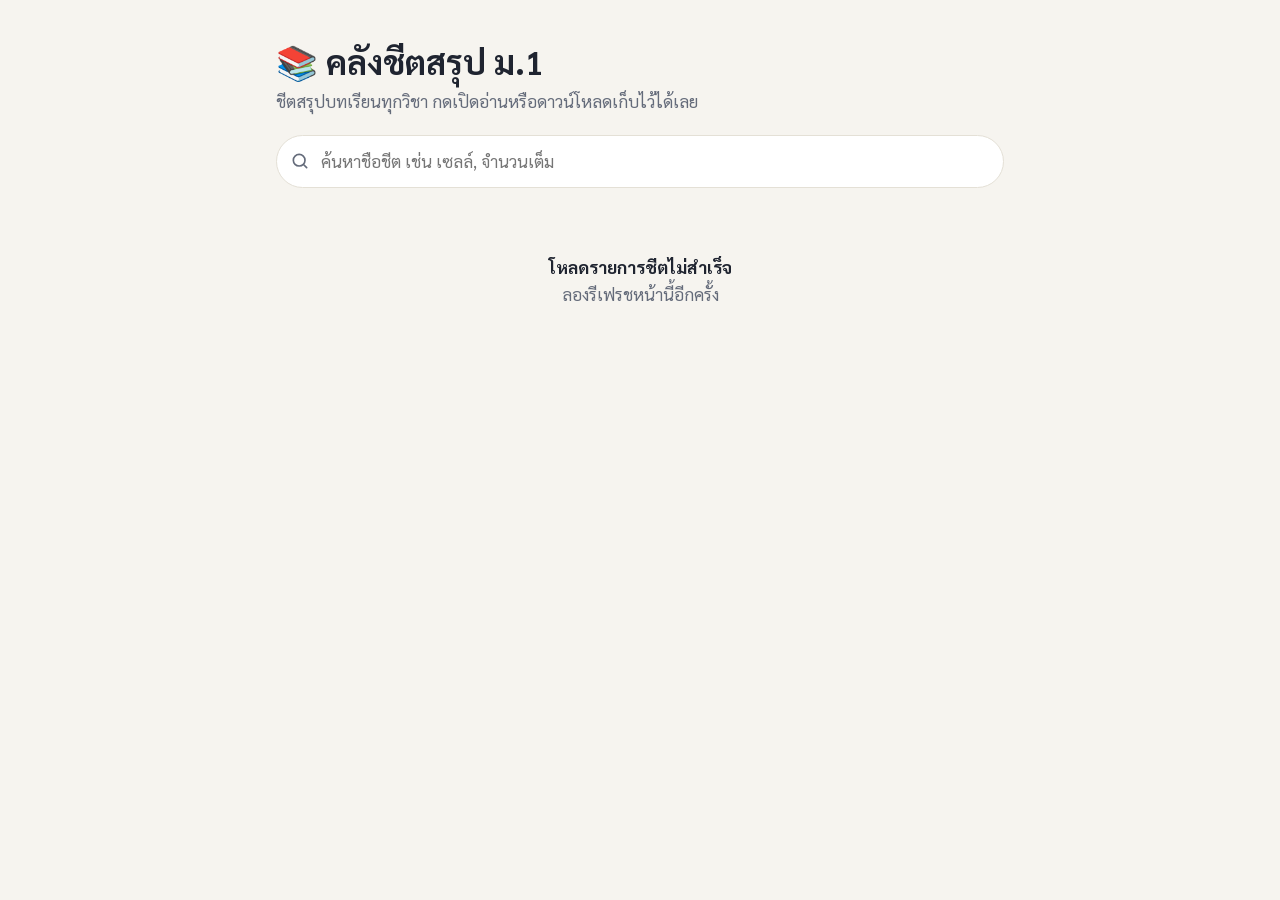
==== index.html @ 119dc33d "สร้างเว็บคลังชีตสรุป ม.1 พร้อม GitHub Actions สร้างรายการชีตอัตโนมัติ - หน้าแรกแยกหมวดตามวิชา มีช่อง" ====
<!doctype html>
<html lang="th">
<head>
  <meta charset="utf-8">
  <meta name="viewport" content="width=device-width, initial-scale=1, viewport-fit=cover">
  <title>คลังชีตสรุป ม.1</title>
  <meta name="description" content="รวมชีตสรุปบทเรียน ม.1 แยกตามวิชา เปิดดูและดาวน์โหลดได้ฟรี">
  <meta name="theme-color" content="#f6f4ef" media="(prefers-color-scheme: light)">
  <meta name="theme-color" content="#15171c" media="(prefers-color-scheme: dark)">
  <link rel="icon" href="data:image/svg+xml,<svg xmlns='http://www.w3.org/2000/svg' viewBox='0 0 100 100'><text y='.9em' font-size='90'>📚</text></svg>">
  <link rel="preconnect" href="https://fonts.googleapis.com">
  <link rel="preconnect" href="https://fonts.gstatic.com" crossorigin>
  <link href="https://fonts.googleapis.com/css2?family=Sarabun:wght@400;600;700&display=swap" rel="stylesheet">
  <link rel="stylesheet" href="assets/style.css">
</head>
<body>
  <header class="site-head wrap">
    <h1>📚 คลังชีตสรุป ม.1</h1>
    <p>ชีตสรุปบทเรียนทุกวิชา กดเปิดอ่านหรือดาวน์โหลดเก็บไว้ได้เลย</p>
  </header>

  <div class="toolbar" id="toolbar">
    <div class="wrap">
      <label class="search">
        <svg viewBox="0 0 24 24" fill="none" stroke="currentColor" stroke-width="2" stroke-linecap="round" aria-hidden="true"><circle cx="11" cy="11" r="7"/><path d="m20 20-3.5-3.5"/></svg>
        <input id="q" type="search" placeholder="ค้นหาชื่อชีต เช่น เซลล์, จำนวนเต็ม" autocomplete="off" enterkeyhint="search" aria-label="ค้นหาชื่อชีต">
        <button class="clear" id="clear" type="button" aria-label="ล้างคำค้นหา" hidden>×</button>
      </label>
      <nav class="chips" id="chips" aria-label="เลือกวิชา"></nav>
    </div>
  </div>

  <main class="wrap" id="list">
    <p class="notice">กำลังโหลดรายการชีต…</p>
  </main>

  <footer class="site-foot wrap" id="foot"></footer>

  <script src="assets/app.js"></script>
</body>
</html>
---- assets/style.css ----
:root {
  --bg: #f6f4ef;
  --surface: #ffffff;
  --text: #1f2430;
  --muted: #646b7a;
  --line: #e4e0d6;
  --accent: #2f6fdb;
  --accent-text: #ffffff;
  --accent-soft: #e6eefc;
  --new: #d9480f;
  --shadow: 0 1px 2px rgba(31, 36, 48, 0.06), 0 2px 8px rgba(31, 36, 48, 0.05);
  --radius: 14px;

  --c-science: #1a9e75;
  --c-math: #2f6fdb;
  --c-english: #c2410c;
  --c-social: #7c4dce;
  --c-thai: #c0266d;
  --c-other: #5b6472;
}

@media (prefers-color-scheme: dark) {
  :root {
    --bg: #15171c;
    --surface: #1f232b;
    --text: #eceef2;
    --muted: #a0a7b4;
    --line: #2e333d;
    --accent: #6ea0f5;
    --accent-text: #0e1522;
    --accent-soft: #1f2d45;
    --new: #ff8a50;
    --shadow: none;

    --c-science: #3fcf9e;
    --c-math: #6ea0f5;
    --c-english: #f59a5c;
    --c-social: #b08cf0;
    --c-thai: #f06aa8;
    --c-other: #a0a7b4;
  }
}

* { box-sizing: border-box; }

html { -webkit-text-size-adjust: 100%; }

body {
  margin: 0;
  background: var(--bg);
  color: var(--text);
  font-family: "Sarabun", system-ui, sans-serif;
  font-size: 17px;
  line-height: 1.6;
}

a { color: inherit; }

.wrap {
  max-width: 760px;
  margin: 0 auto;
  padding: 0 16px;
}

/* ---------- หัวเว็บ ---------- */
.site-head {
  padding-top: 28px;
  padding-bottom: 8px;
}
.site-head h1 {
  margin: 0;
  font-size: 1.75rem;
  font-weight: 700;
  line-height: 1.3;
}
.site-head p {
  margin: 4px 0 0;
  color: var(--muted);
}

/* ---------- ช่องค้นหา + หมวดวิชา (ติดด้านบน) ---------- */
.toolbar {
  position: sticky;
  top: 0;
  z-index: 10;
  background: var(--bg);
  padding: 12px 0 10px;
  border-bottom: 1px solid transparent;
}
.toolbar.stuck { border-bottom-color: var(--line); }

.search {
  position: relative;
}
.search svg {
  position: absolute;
  left: 14px;
  top: 50%;
  transform: translateY(-50%);
  width: 20px;
  height: 20px;
  color: var(--muted);
  pointer-events: none;
}
.search input {
  width: 100%;
  font: inherit;
  font-size: 17px; /* >=16px กัน iPhone ซูมอัตโนมัติ */
  padding: 12px 44px 12px 44px;
  border: 1.5px solid var(--line);
  border-radius: 999px;
  background: var(--surface);
  color: var(--text);
  outline: none;
  -webkit-appearance: none;
  appearance: none;
}
.search input:focus { border-color: var(--accent); }
.search input::-webkit-search-cancel-button { display: none; }
.search .clear {
  position: absolute;
  right: 6px;
  top: 50%;
  transform: translateY(-50%);
  width: 36px;
  height: 36px;
  border: 0;
  border-radius: 50%;
  background: transparent;
  color: var(--muted);
  font-size: 22px;
  line-height: 1;
  cursor: pointer;
}
.search .clear[hidden] { display: none; }

.chips {
  display: flex;
  gap: 8px;
  margin: 10px -16px 0;
  padding: 2px 16px;
  overflow-x: auto;
  scrollbar-width: none;
}
.chips::-webkit-scrollbar { display: none; }
.chip {
  flex: none;
  font: inherit;
  font-size: 15px;
  padding: 6px 14px;
  border-radius: 999px;
  border: 1.5px solid var(--line);
  background: var(--surface);
  color: var(--text);
  cursor: pointer;
  white-space: nowrap;
}
.chip .n {
  color: var(--muted);
  margin-left: 4px;
  font-variant-numeric: tabular-nums;
}
.chip[aria-pressed="true"] {
  background: var(--accent);
  border-color: var(--accent);
  color: var(--accent-text);
}
.chip[aria-pressed="true"] .n { color: inherit; opacity: 0.8; }

/* ---------- หมวดวิชา ---------- */
.subject {
  margin: 20px 0 28px;
  scroll-margin-top: 130px;
}
.subject-head {
  display: flex;
  align-items: center;
  gap: 10px;
  margin-bottom: 10px;
}
.subject-icon {
  width: 40px;
  height: 40px;
  flex: none;
  display: grid;
  place-items: center;
  border-radius: 12px;
  font-size: 22px;
  background: color-mix(in srgb, var(--c) 14%, transparent);
}
.subject-head h2 {
  margin: 0;
  font-size: 1.3rem;
  font-weight: 700;
  line-height: 1.3;
}
.subject-head .count {
  color: var(--muted);
  font-size: 0.95rem;
}

.sheet-list {
  list-style: none;
  margin: 0;
  padding: 0;
  display: grid;
  gap: 10px;
}

.sheet {
  background: var(--surface);
  border: 1px solid var(--line);
  border-left: 4px solid var(--c);
  border-radius: var(--radius);
  box-shadow: var(--shadow);
  padding: 12px 14px;
}
.sheet-title {
  display: block;
  font-size: 1.08rem;
  font-weight: 600;
  line-height: 1.45;
  text-decoration: none;
  word-break: break-word;
}
.sheet-meta {
  margin-top: 2px;
  font-size: 0.9rem;
  color: var(--muted);
}
.badge-new {
  display: inline-block;
  margin-left: 6px;
  padding: 0 8px;
  border-radius: 999px;
  font-size: 0.8rem;
  font-weight: 700;
  color: #fff;
  background: var(--new);
  vertical-align: 1px;
}
.sheet-actions {
  display: flex;
  gap: 8px;
  margin-top: 10px;
}

.btn {
  display: inline-flex;
  align-items: center;
  justify-content: center;
  gap: 6px;
  min-height: 44px;
  padding: 8px 16px;
  border-radius: 10px;
  font: inherit;
  font-size: 16px;
  font-weight: 600;
  text-decoration: none;
  border: 1.5px solid var(--line);
  background: var(--surface);
  color: var(--text);
  cursor: pointer;
}
.btn svg { width: 18px; height: 18px; flex: none; }
.btn-primary {
  flex: 1;
  background: var(--accent);
  border-color: var(--accent);
  color: var(--accent-text);
}
.btn:active { transform: translateY(1px); }

.empty {
  padding: 14px;
  border: 1.5px dashed var(--line);
  border-radius: var(--radius);
  color: var(--muted);
  text-align: center;
  font-size: 0.95rem;
}

.notice {
  margin: 40px 0;
  text-align: center;
  color: var(--muted);
}
.notice strong { display: block; color: var(--text); font-size: 1.1rem; }

mark {
  background: color-mix(in srgb, var(--accent) 25%, transparent);
  color: inherit;
  border-radius: 3px;
}

.site-foot {
  margin: 40px 0 32px;
  color: var(--muted);
  font-size: 0.9rem;
  text-align: center;
}

@media (min-width: 640px) {
  .site-head { padding-top: 40px; }
  .site-head h1 { font-size: 2.1rem; }
  .sheet { display: flex; align-items: center; gap: 12px; }
  .sheet-info { flex: 1; min-width: 0; }
  .sheet-actions { margin-top: 0; flex: none; }
  .btn-primary { flex: none; }
}

/* ---------- หน้าเปิดดูชีต ---------- */
.viewer-body { background: var(--bg); }
.viewer-bar {
  position: sticky;
  top: 0;
  z-index: 10;
  display: flex;
  align-items: center;
  gap: 8px;
  padding: 8px 12px;
  background: var(--surface);
  border-bottom: 1px solid var(--line);
}
.viewer-bar h1 {
  flex: 1;
  min-width: 0;
  margin: 0;
  font-size: 1rem;
  font-weight: 600;
  line-height: 1.35;
  overflow: hidden;
  text-overflow: ellipsis;
  white-space: nowrap;
}
.icon-btn {
  flex: none;
  display: grid;
  place-items: center;
  width: 44px;
  height: 44px;
  border-radius: 10px;
  border: 1.5px solid var(--line);
  background: var(--surface);
  color: var(--text);
  text-decoration: none;
  font: inherit;
  font-size: 20px;
  cursor: pointer;
}
.icon-btn svg { width: 20px; height: 20px; }
.viewer-status {
  padding: 40px 16px;
  text-align: center;
  color: var(--muted);
}
.viewer-status .btn { margin-top: 12px; }
.pages {
  display: grid;
  gap: 12px;
  padding: 12px 12px 88px;
  justify-items: safe center;
  overflow-x: auto;
}
.page {
  background: #fff;
  box-shadow: var(--shadow);
  border: 1px solid var(--line);
  overflow: hidden;
}
.page canvas { display: block; width: 100%; height: 100%; }
.zoom {
  position: fixed;
  right: 16px;
  bottom: 16px;
  z-index: 10;
  display: flex;
  align-items: center;
  gap: 4px;
  padding: 4px;
  border-radius: 999px;
  background: var(--surface);
  border: 1px solid var(--line);
  box-shadow: 0 4px 16px rgba(0, 0, 0, 0.15);
}
.zoom .icon-btn { border: 0; border-radius: 50%; }
.zoom span {
  min-width: 48px;
  text-align: center;
  font-size: 0.9rem;
  color: var(--muted);
  font-variant-numeric: tabular-nums;
}
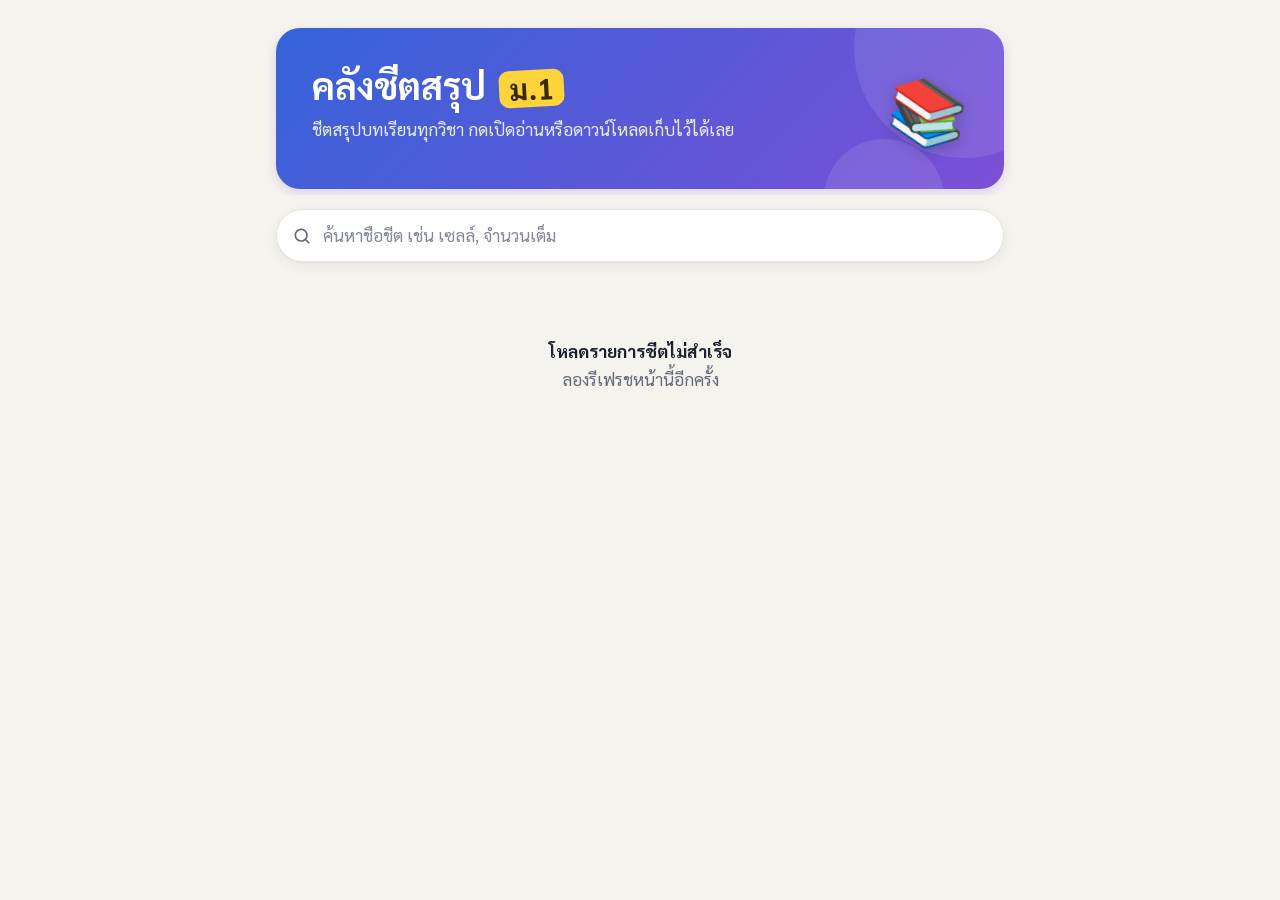
==== commit f6ace1e4: "ปรับหน้าตาหน้าแรกให้สวยและเป็นมิตรขึ้น - หัวเว็บแบบการ์ดไล่สี พร้อมสรุปจำนวนชีต/หมวด/ชีตใหม่ - ปุ่มเ" ====
--- a/index.html
+++ b/index.html
@@ -14,9 +14,15 @@
   <link rel="stylesheet" href="assets/style.css">
 </head>
 <body>
-  <header class="site-head wrap">
-    <h1>📚 คลังชีตสรุป ม.1</h1>
-    <p>ชีตสรุปบทเรียนทุกวิชา กดเปิดอ่านหรือดาวน์โหลดเก็บไว้ได้เลย</p>
+  <header class="hero">
+    <div class="wrap">
+      <div class="hero-card">
+        <div class="hero-emoji" aria-hidden="true">📚</div>
+        <h1>คลังชีตสรุป <span class="grade">ม.1</span></h1>
+        <p>ชีตสรุปบทเรียนทุกวิชา กดเปิดอ่านหรือดาวน์โหลดเก็บไว้ได้เลย</p>
+        <div class="hero-stats"><span id="stat-total"></span><span id="stat-subjects"></span><span id="stat-new"></span></div>
+      </div>
+    </div>
   </header>
 
   <div class="toolbar" id="toolbar">
--- a/assets/style.css
+++ b/assets/style.css
@@ -1,18 +1,22 @@
 :root {
-  --bg: #f6f4ef;
+  --bg: #f5f3ee;
   --surface: #ffffff;
-  --text: #1f2430;
-  --muted: #646b7a;
-  --line: #e4e0d6;
-  --accent: #2f6fdb;
+  --surface-2: #faf9f6;
+  --text: #1c2130;
+  --muted: #62697a;
+  --line: #e7e3da;
+  --accent: #3563d9;
   --accent-text: #ffffff;
-  --accent-soft: #e6eefc;
-  --new: #d9480f;
-  --shadow: 0 1px 2px rgba(31, 36, 48, 0.06), 0 2px 8px rgba(31, 36, 48, 0.05);
-  --radius: 14px;
-
-  --c-science: #1a9e75;
-  --c-math: #2f6fdb;
+  --on-c: #ffffff;
+  --new: #e8590c;
+  --shadow: 0 1px 2px rgba(28, 33, 48, 0.05), 0 4px 14px rgba(28, 33, 48, 0.06);
+  --shadow-lift: 0 2px 4px rgba(28, 33, 48, 0.06), 0 10px 24px rgba(28, 33, 48, 0.1);
+  --radius: 18px;
+  --hero-from: #3563d9;
+  --hero-to: #7b4fd6;
+
+  --c-science: #13805f;
+  --c-math: #2f63d6;
   --c-english: #c2410c;
   --c-social: #7c4dce;
   --c-thai: #c0266d;
@@ -21,23 +25,27 @@
 
 @media (prefers-color-scheme: dark) {
   :root {
-    --bg: #15171c;
-    --surface: #1f232b;
+    --bg: #13151a;
+    --surface: #1d2129;
+    --surface-2: #232833;
     --text: #eceef2;
     --muted: #a0a7b4;
-    --line: #2e333d;
-    --accent: #6ea0f5;
+    --line: #2d323c;
+    --accent: #7ea6f7;
     --accent-text: #0e1522;
-    --accent-soft: #1f2d45;
+    --on-c: #13151a;
     --new: #ff8a50;
-    --shadow: none;
-
-    --c-science: #3fcf9e;
-    --c-math: #6ea0f5;
-    --c-english: #f59a5c;
-    --c-social: #b08cf0;
-    --c-thai: #f06aa8;
-    --c-other: #a0a7b4;
+    --shadow: 0 1px 2px rgba(0, 0, 0, 0.3);
+    --shadow-lift: 0 6px 20px rgba(0, 0, 0, 0.4);
+    --hero-from: #2a4fb0;
+    --hero-to: #5a36a8;
+
+    --c-science: #4fd6a6;
+    --c-math: #7ea6f7;
+    --c-english: #f7a26a;
+    --c-social: #b797f3;
+    --c-thai: #f47bb2;
+    --c-other: #a9b0bc;
   }
 }
 
@@ -63,38 +71,101 @@
 }
 
 /* ---------- หัวเว็บ ---------- */
-.site-head {
-  padding-top: 28px;
-  padding-bottom: 8px;
-}
-.site-head h1 {
+.hero {
+  padding: 16px 0 6px;
+}
+.hero-card {
+  position: relative;
+  overflow: hidden;
+  padding: 24px 22px 22px;
+  border-radius: 24px;
+  color: #fff;
+  background: linear-gradient(135deg, var(--hero-from), var(--hero-to));
+  box-shadow: 0 4px 12px color-mix(in srgb, var(--hero-to) 20%, transparent);
+}
+/* วงกลมตกแต่งด้านหลัง */
+.hero-card::before,
+.hero-card::after {
+  content: "";
+  position: absolute;
+  border-radius: 50%;
+  background: rgba(255, 255, 255, 0.1);
+  pointer-events: none;
+}
+.hero-card::before { width: 220px; height: 220px; right: -70px; top: -90px; }
+.hero-card::after { width: 120px; height: 120px; right: 60px; bottom: -70px; }
+.hero-emoji {
+  position: absolute;
+  right: 18px;
+  top: 16px;
+  font-size: 44px;
+  line-height: 1;
+  transform: rotate(8deg);
+  filter: drop-shadow(0 4px 8px rgba(0, 0, 0, 0.2));
+}
+.hero h1 {
+  position: relative;
   margin: 0;
-  font-size: 1.75rem;
+  padding-right: 56px;
+  font-size: 1.85rem;
   font-weight: 700;
-  line-height: 1.3;
-}
-.site-head p {
-  margin: 4px 0 0;
-  color: var(--muted);
-}
+  line-height: 1.25;
+}
+.hero h1 .grade {
+  display: inline-block;
+  margin-left: 4px;
+  padding: 0 10px;
+  border-radius: 10px;
+  background: #ffd43b;
+  color: #3b2a00;
+  font-size: 0.8em;
+  transform: rotate(-3deg);
+}
+.hero p {
+  position: relative;
+  margin: 8px 0 0;
+  max-width: 30em;
+  color: rgba(255, 255, 255, 0.88);
+}
+.hero-stats {
+  position: relative;
+  display: flex;
+  flex-wrap: wrap;
+  gap: 8px;
+  margin-top: 16px;
+}
+.hero-stats span {
+  padding: 3px 12px;
+  border-radius: 999px;
+  background: rgba(255, 255, 255, 0.18);
+  font-size: 0.92rem;
+  font-weight: 600;
+  font-variant-numeric: tabular-nums;
+  backdrop-filter: blur(4px);
+}
+.hero-stats span:empty { display: none; }
 
 /* ---------- ช่องค้นหา + หมวดวิชา (ติดด้านบน) ---------- */
 .toolbar {
   position: sticky;
   top: 0;
   z-index: 10;
-  background: var(--bg);
-  padding: 12px 0 10px;
+  background: color-mix(in srgb, var(--bg) 88%, transparent);
+  -webkit-backdrop-filter: blur(12px);
+  backdrop-filter: blur(12px);
+  padding: 14px 0 10px;
   border-bottom: 1px solid transparent;
+  transition: border-color 0.2s;
 }
 .toolbar.stuck { border-bottom-color: var(--line); }
 
 .search {
   position: relative;
+  display: block;
 }
 .search svg {
   position: absolute;
-  left: 14px;
+  left: 16px;
   top: 50%;
   transform: translateY(-50%);
   width: 20px;
@@ -106,16 +177,22 @@
   width: 100%;
   font: inherit;
   font-size: 17px; /* >=16px กัน iPhone ซูมอัตโนมัติ */
-  padding: 12px 44px 12px 44px;
+  padding: 12px 46px;
   border: 1.5px solid var(--line);
   border-radius: 999px;
   background: var(--surface);
   color: var(--text);
   outline: none;
+  box-shadow: var(--shadow);
   -webkit-appearance: none;
   appearance: none;
-}
-.search input:focus { border-color: var(--accent); }
+  transition: border-color 0.15s, box-shadow 0.15s;
+}
+.search input::placeholder { color: var(--muted); opacity: 0.8; }
+.search input:focus {
+  border-color: var(--accent);
+  box-shadow: 0 0 0 4px color-mix(in srgb, var(--accent) 18%, transparent);
+}
 .search input::-webkit-search-cancel-button { display: none; }
 .search .clear {
   position: absolute;
@@ -126,9 +203,9 @@
   height: 36px;
   border: 0;
   border-radius: 50%;
-  background: transparent;
-  color: var(--muted);
-  font-size: 22px;
+  background: var(--surface-2);
+  color: var(--muted);
+  font-size: 20px;
   line-height: 1;
   cursor: pointer;
 }
@@ -138,65 +215,87 @@
   display: flex;
   gap: 8px;
   margin: 10px -16px 0;
-  padding: 2px 16px;
+  padding: 2px 16px 4px;
   overflow-x: auto;
   scrollbar-width: none;
 }
 .chips::-webkit-scrollbar { display: none; }
 .chip {
+  --c: var(--accent);
   flex: none;
+  display: inline-flex;
+  align-items: center;
+  gap: 6px;
   font: inherit;
   font-size: 15px;
-  padding: 6px 14px;
+  font-weight: 600;
+  padding: 6px 8px 6px 14px;
   border-radius: 999px;
   border: 1.5px solid var(--line);
   background: var(--surface);
   color: var(--text);
   cursor: pointer;
   white-space: nowrap;
+  transition: background 0.15s, border-color 0.15s, color 0.15s;
 }
 .chip .n {
-  color: var(--muted);
-  margin-left: 4px;
+  min-width: 24px;
+  padding: 0 7px;
+  border-radius: 999px;
+  background: var(--surface-2);
+  color: var(--muted);
+  font-size: 13px;
+  line-height: 22px;
+  text-align: center;
   font-variant-numeric: tabular-nums;
 }
 .chip[aria-pressed="true"] {
-  background: var(--accent);
-  border-color: var(--accent);
-  color: var(--accent-text);
-}
-.chip[aria-pressed="true"] .n { color: inherit; opacity: 0.8; }
+  background: var(--c);
+  border-color: var(--c);
+  color: var(--on-c);
+}
+.chip[aria-pressed="true"] .n {
+  background: rgba(255, 255, 255, 0.22);
+  color: inherit;
+}
 
 /* ---------- หมวดวิชา ---------- */
 .subject {
-  margin: 20px 0 28px;
-  scroll-margin-top: 130px;
+  margin: 22px 0 30px;
+  scroll-margin-top: 140px;
 }
 .subject-head {
   display: flex;
   align-items: center;
-  gap: 10px;
-  margin-bottom: 10px;
+  gap: 12px;
+  margin-bottom: 12px;
 }
 .subject-icon {
-  width: 40px;
-  height: 40px;
+  width: 46px;
+  height: 46px;
   flex: none;
   display: grid;
   place-items: center;
-  border-radius: 12px;
-  font-size: 22px;
-  background: color-mix(in srgb, var(--c) 14%, transparent);
+  border-radius: 14px;
+  font-size: 24px;
+  background: color-mix(in srgb, var(--c) 15%, var(--surface));
+  border: 1px solid color-mix(in srgb, var(--c) 25%, transparent);
 }
 .subject-head h2 {
+  flex: 1;
   margin: 0;
-  font-size: 1.3rem;
+  font-size: 1.35rem;
   font-weight: 700;
   line-height: 1.3;
 }
 .subject-head .count {
-  color: var(--muted);
-  font-size: 0.95rem;
+  flex: none;
+  padding: 2px 12px;
+  border-radius: 999px;
+  background: color-mix(in srgb, var(--c) 12%, transparent);
+  color: var(--c);
+  font-size: 0.9rem;
+  font-weight: 700;
 }
 
 .sheet-list {
@@ -204,45 +303,91 @@
   margin: 0;
   padding: 0;
   display: grid;
-  gap: 10px;
+  gap: 12px;
 }
 
 .sheet {
   background: var(--surface);
   border: 1px solid var(--line);
-  border-left: 4px solid var(--c);
   border-radius: var(--radius);
   box-shadow: var(--shadow);
-  padding: 12px 14px;
+  padding: 14px;
+  transition: box-shadow 0.2s, transform 0.2s;
+}
+.sheet-main {
+  display: flex;
+  align-items: flex-start;
+  gap: 14px;
+  text-decoration: none;
+}
+/* ไอคอนไฟล์ PDF สีตามวิชา */
+.sheet-thumb {
+  position: relative;
+  flex: none;
+  width: 48px;
+  height: 58px;
+  border-radius: 8px 16px 8px 8px;
+  background: color-mix(in srgb, var(--c) 14%, var(--surface));
+  border: 1.5px solid color-mix(in srgb, var(--c) 35%, transparent);
+  color: var(--c);
+  display: grid;
+  place-items: center;
+}
+.sheet-thumb::after {
+  content: "";
+  position: absolute;
+  right: -1.5px;
+  top: -1.5px;
+  width: 16px;
+  height: 16px;
+  border-radius: 0 16px 0 6px;
+  background: color-mix(in srgb, var(--c) 35%, var(--surface));
+}
+.sheet-thumb b {
+  margin-top: 10px;
+  font-size: 11px;
+  font-weight: 700;
+  letter-spacing: 0.04em;
+}
+.sheet-info {
+  flex: 1;
+  min-width: 0;
 }
 .sheet-title {
   display: block;
-  font-size: 1.08rem;
+  font-size: 1.1rem;
   font-weight: 600;
   line-height: 1.45;
-  text-decoration: none;
   word-break: break-word;
 }
 .sheet-meta {
-  margin-top: 2px;
-  font-size: 0.9rem;
-  color: var(--muted);
+  display: flex;
+  flex-wrap: wrap;
+  align-items: center;
+  gap: 2px 10px;
+  margin-top: 4px;
+  font-size: 0.88rem;
+  color: var(--muted);
+}
+.sheet-meta span + span::before {
+  content: "•";
+  margin-right: 10px;
+  opacity: 0.6;
 }
 .badge-new {
-  display: inline-block;
-  margin-left: 6px;
-  padding: 0 8px;
-  border-radius: 999px;
-  font-size: 0.8rem;
+  padding: 0 9px;
+  border-radius: 999px;
+  font-size: 0.78rem;
   font-weight: 700;
-  color: #fff;
+  line-height: 1.7;
+  color: var(--on-c);
   background: var(--new);
-  vertical-align: 1px;
-}
+}
+.sheet-meta .badge-new::before { content: none; }
 .sheet-actions {
   display: flex;
   gap: 8px;
-  margin-top: 10px;
+  margin-top: 14px;
 }
 
 .btn {
@@ -250,9 +395,9 @@
   align-items: center;
   justify-content: center;
   gap: 6px;
-  min-height: 44px;
+  min-height: 46px;
   padding: 8px 16px;
-  border-radius: 10px;
+  border-radius: 12px;
   font: inherit;
   font-size: 16px;
   font-weight: 600;
@@ -261,52 +406,73 @@
   background: var(--surface);
   color: var(--text);
   cursor: pointer;
+  transition: filter 0.15s, background 0.15s;
 }
 .btn svg { width: 18px; height: 18px; flex: none; }
 .btn-primary {
   flex: 1;
-  background: var(--accent);
-  border-color: var(--accent);
-  color: var(--accent-text);
-}
+  background: var(--c, var(--accent));
+  border-color: var(--c, var(--accent));
+  color: var(--on-c);
+}
+.btn:hover { filter: brightness(0.96); }
+.btn-primary:hover { filter: brightness(1.08); }
 .btn:active { transform: translateY(1px); }
 
 .empty {
-  padding: 14px;
-  border: 1.5px dashed var(--line);
+  display: flex;
+  align-items: center;
+  gap: 12px;
+  padding: 16px 18px;
+  border: 1.5px dashed color-mix(in srgb, var(--c) 30%, var(--line));
   border-radius: var(--radius);
-  color: var(--muted);
+  background: color-mix(in srgb, var(--c) 4%, transparent);
+  color: var(--muted);
+  font-size: 0.95rem;
+  line-height: 1.5;
+}
+.empty .e-icon { font-size: 26px; flex: none; }
+.empty b { display: block; color: var(--text); font-weight: 600; }
+
+.notice {
+  margin: 48px 0;
   text-align: center;
-  font-size: 0.95rem;
-}
-
-.notice {
-  margin: 40px 0;
-  text-align: center;
-  color: var(--muted);
-}
+  color: var(--muted);
+}
+.notice .e-icon { display: block; font-size: 44px; margin-bottom: 6px; }
 .notice strong { display: block; color: var(--text); font-size: 1.1rem; }
 
 mark {
-  background: color-mix(in srgb, var(--accent) 25%, transparent);
+  background: color-mix(in srgb, #ffd43b 60%, transparent);
   color: inherit;
-  border-radius: 3px;
+  border-radius: 4px;
+  padding: 0 1px;
 }
 
 .site-foot {
-  margin: 40px 0 32px;
+  margin: 44px auto 32px;
   color: var(--muted);
   font-size: 0.9rem;
   text-align: center;
 }
 
+@media (hover: hover) {
+  .sheet:hover { box-shadow: var(--shadow-lift); transform: translateY(-2px); }
+}
+
 @media (min-width: 640px) {
-  .site-head { padding-top: 40px; }
-  .site-head h1 { font-size: 2.1rem; }
+  .hero { padding-top: 28px; }
+  .hero-card { padding: 34px 36px 30px; }
+  .hero h1 { font-size: 2.3rem; }
+  .hero-emoji { font-size: 64px; right: 36px; top: 50%; transform: translateY(-50%) rotate(8deg); }
   .sheet { display: flex; align-items: center; gap: 12px; }
-  .sheet-info { flex: 1; min-width: 0; }
+  .sheet-main { flex: 1; min-width: 0; align-items: center; }
   .sheet-actions { margin-top: 0; flex: none; }
   .btn-primary { flex: none; }
+}
+
+@media (prefers-reduced-motion: reduce) {
+  * { transition: none !important; }
 }
 
 /* ---------- หน้าเปิดดูชีต ---------- */
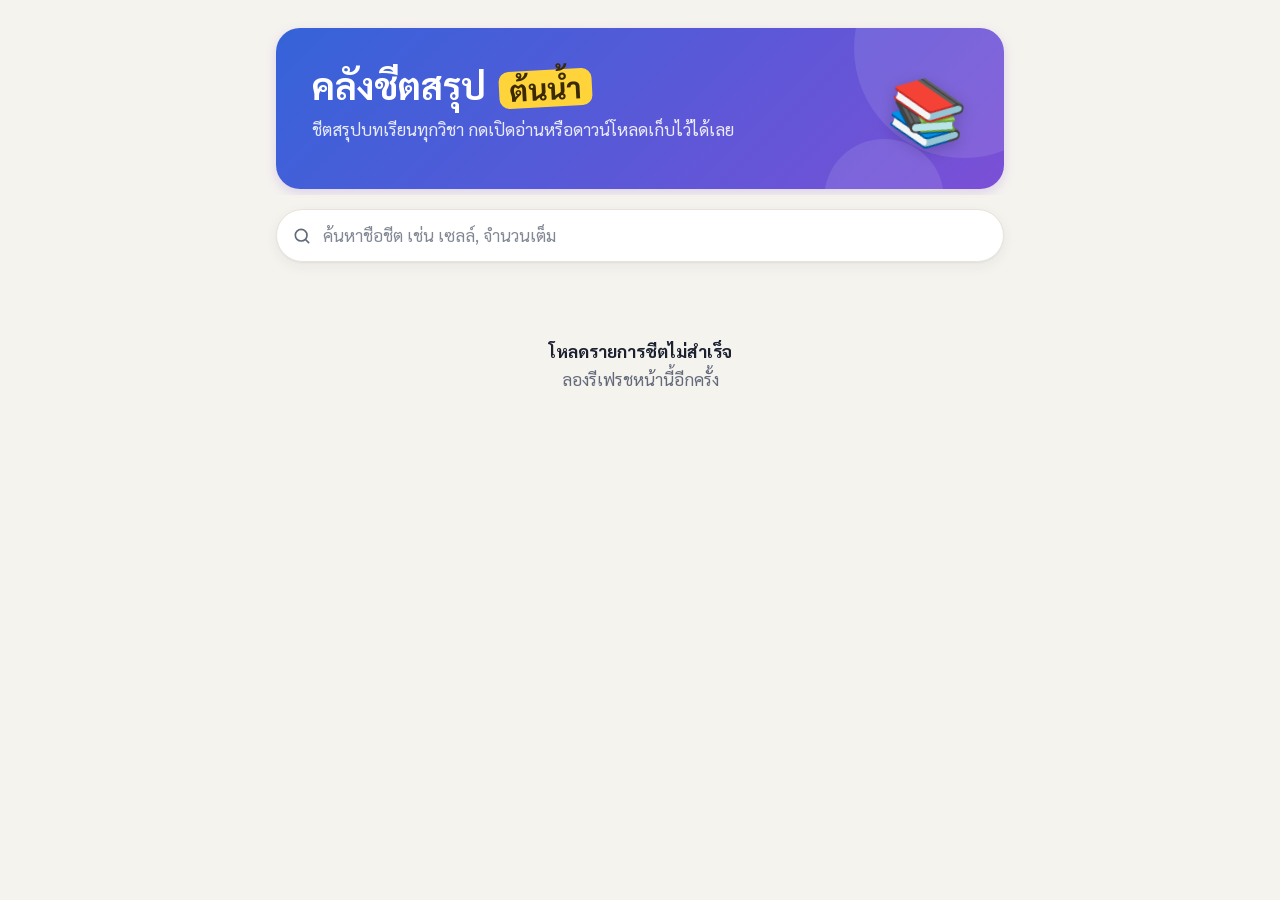
==== commit d688bd22: "เปลี่ยนชื่อเว็บเป็น คลังชีตสรุป ต้นน้ำ Co-Authored-By: Claude Opus 5.5 <noreply@anthropic.com> Claud" ====
--- a/index.html
+++ b/index.html
@@ -3,7 +3,7 @@
 <head>
   <meta charset="utf-8">
   <meta name="viewport" content="width=device-width, initial-scale=1, viewport-fit=cover">
-  <title>คลังชีตสรุป ม.1</title>
+  <title>คลังชีตสรุป ต้นน้ำ</title>
   <meta name="description" content="รวมชีตสรุปบทเรียน ม.1 แยกตามวิชา เปิดดูและดาวน์โหลดได้ฟรี">
   <meta name="theme-color" content="#f6f4ef" media="(prefers-color-scheme: light)">
   <meta name="theme-color" content="#15171c" media="(prefers-color-scheme: dark)">
@@ -18,7 +18,7 @@
     <div class="wrap">
       <div class="hero-card">
         <div class="hero-emoji" aria-hidden="true">📚</div>
-        <h1>คลังชีตสรุป <span class="grade">ม.1</span></h1>
+        <h1>คลังชีตสรุป <span class="grade">ต้นน้ำ</span></h1>
         <p>ชีตสรุปบทเรียนทุกวิชา กดเปิดอ่านหรือดาวน์โหลดเก็บไว้ได้เลย</p>
         <div class="hero-stats"><span id="stat-total"></span><span id="stat-subjects"></span><span id="stat-new"></span></div>
       </div>
